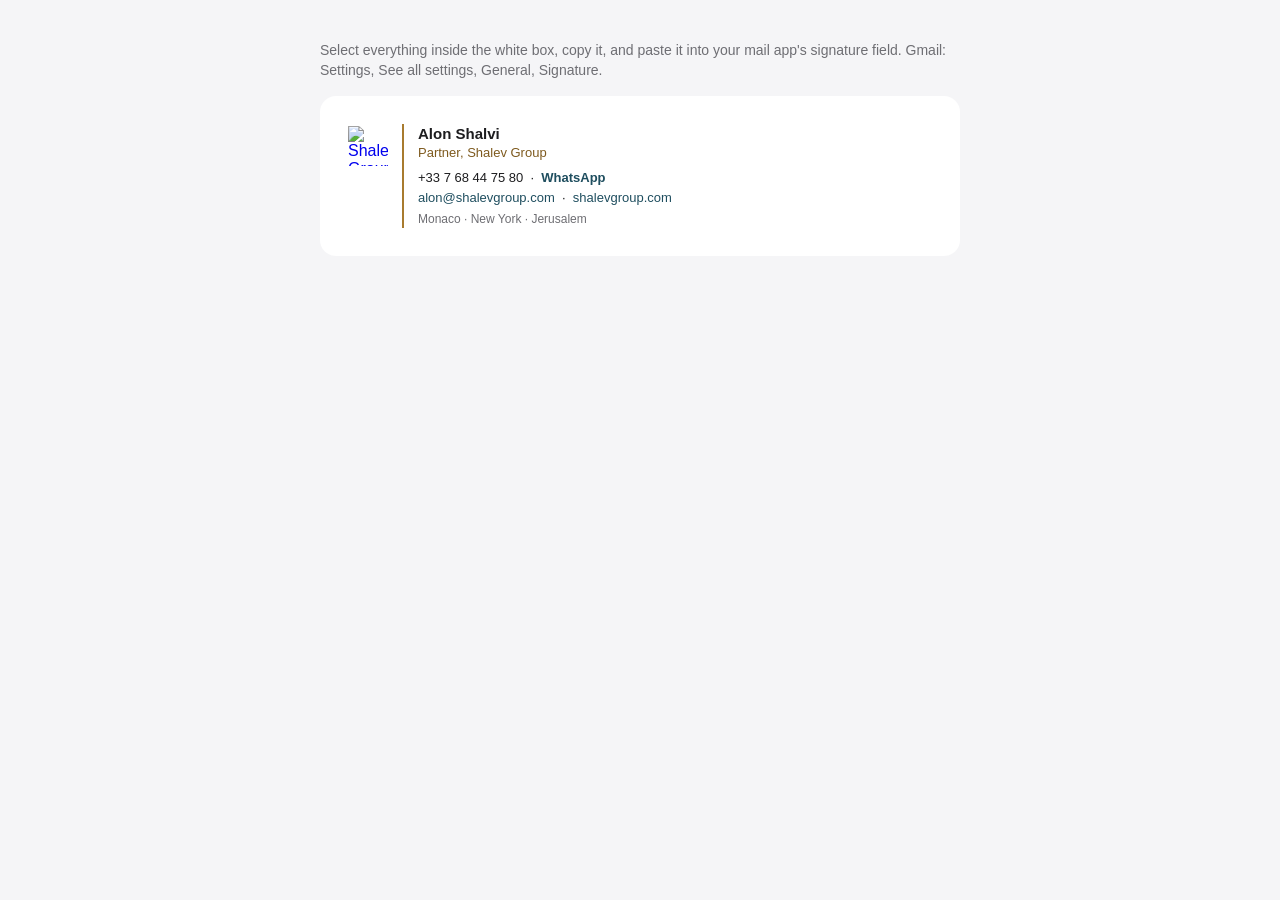
==== signatures/alon.html @ d5d80583 "Partners section with credibility, three offices, email signatures, logo options Partners are back: " ====
<!doctype html>
<html lang="en">
<head>
<meta charset="utf-8">
<meta name="viewport" content="width=device-width, initial-scale=1">
<meta name="robots" content="noindex, nofollow">
<title>Alon Shalvi, email signature</title>
</head>
<body style="margin:0;padding:40px 24px;background:#F5F5F7;font-family:Helvetica,Arial,sans-serif;color:#1D1D1F">
<div style="max-width:640px;margin:0 auto">
<p style="font-size:14px;line-height:20px;color:#6E6E73;margin:0 0 16px">Select everything inside the white box, copy it, and paste it into your mail app's signature field. Gmail: Settings, See all settings, General, Signature.</p>
<div style="background:#FFFFFF;border-radius:16px;padding:28px">
<table cellpadding="0" cellspacing="0" border="0" style="border-collapse:collapse;font-family:Helvetica,Arial,sans-serif;color:#1D1D1F">
<tr>
<td valign="top" style="padding:2px 14px 0 0"><a href="https://shalevgroup.com" style="text-decoration:none"><img src="https://shalevgroup.com/img/mark-email.png" width="40" height="40" alt="Shalev Group" style="display:block;border:0;width:40px;height:40px"></a></td>
<td valign="top" style="border-left:2px solid #A87B2F;padding:0 0 0 14px">
<div style="font-size:15px;line-height:20px;font-weight:bold;color:#1D1D1F">Alon Shalvi</div>
<div style="font-size:13px;line-height:18px;color:#7E5A1E">Partner, Shalev Group</div>
<div style="font-size:13px;line-height:20px;padding-top:6px;color:#1D1D1F"><a href="tel:+33768447580" style="color:#1D1D1F;text-decoration:none">+33 7 68 44 75 80</a>&nbsp;&nbsp;·&nbsp;&nbsp;<a href="https://wa.me/19176362159" style="color:#1F4E5F;text-decoration:none;font-weight:bold">WhatsApp</a></div>
<div style="font-size:13px;line-height:20px"><a href="mailto:alon@shalevgroup.com" style="color:#1F4E5F;text-decoration:none">alon@shalevgroup.com</a>&nbsp;&nbsp;·&nbsp;&nbsp;<a href="https://shalevgroup.com" style="color:#1F4E5F;text-decoration:none">shalevgroup.com</a></div>
<div style="font-size:12px;line-height:18px;color:#6E6E73;padding-top:2px">Monaco&nbsp;·&nbsp;New York&nbsp;·&nbsp;Jerusalem</div>
</td>
</tr>
</table>
</div>
</div>
</body>
</html>
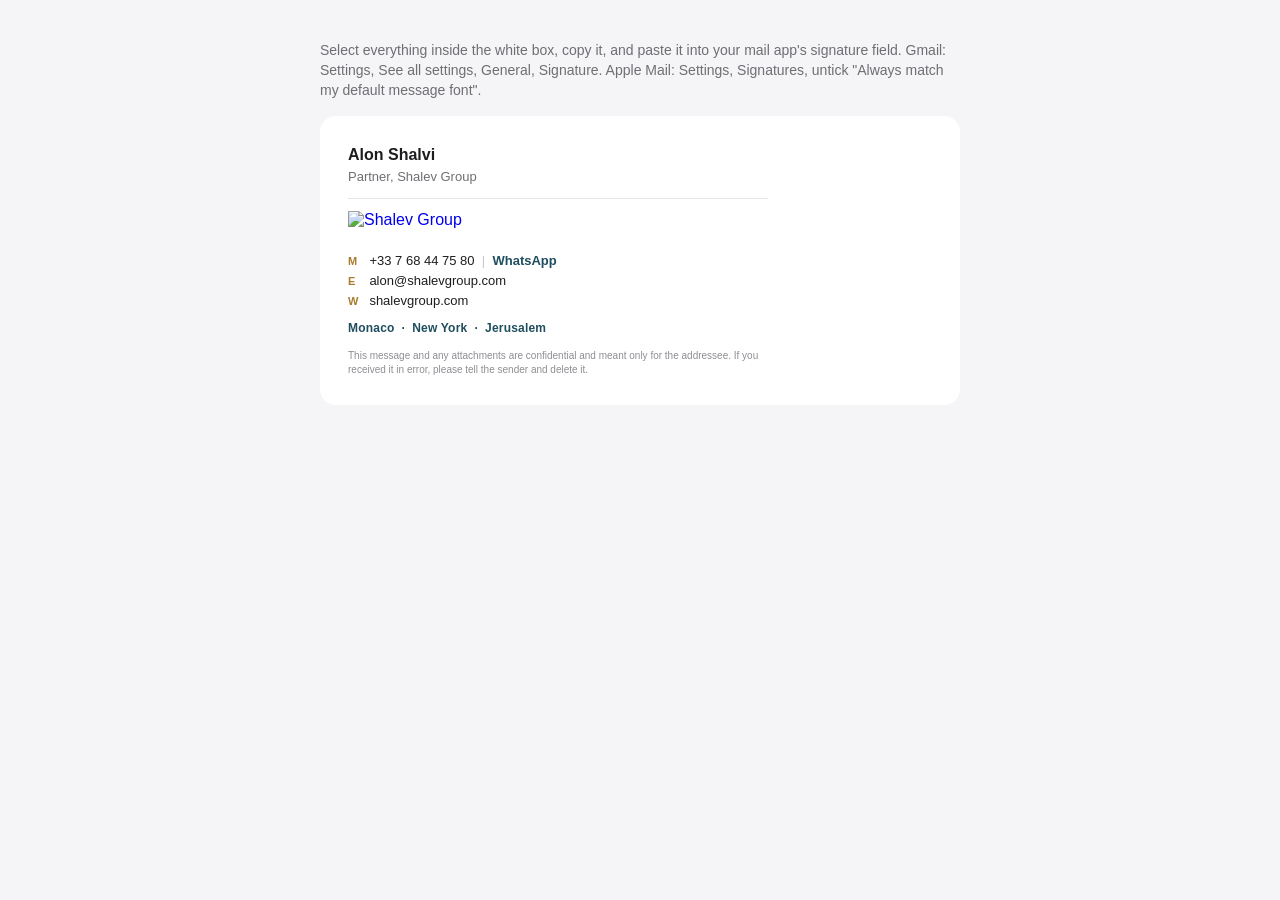
==== commit b00451d9: "Email signatures v2: Shin lockup, M/E/W rows, offices line, confidentiality note Co-Authored-By: Cla" ====
--- a/signatures/alon.html
+++ b/signatures/alon.html
@@ -8,19 +8,19 @@
 </head>
 <body style="margin:0;padding:40px 24px;background:#F5F5F7;font-family:Helvetica,Arial,sans-serif;color:#1D1D1F">
 <div style="max-width:640px;margin:0 auto">
-<p style="font-size:14px;line-height:20px;color:#6E6E73;margin:0 0 16px">Select everything inside the white box, copy it, and paste it into your mail app's signature field. Gmail: Settings, See all settings, General, Signature.</p>
+<p style="font-size:14px;line-height:20px;color:#6E6E73;margin:0 0 16px">Select everything inside the white box, copy it, and paste it into your mail app's signature field. Gmail: Settings, See all settings, General, Signature. Apple Mail: Settings, Signatures, untick "Always match my default message font".</p>
 <div style="background:#FFFFFF;border-radius:16px;padding:28px">
 <table cellpadding="0" cellspacing="0" border="0" style="border-collapse:collapse;font-family:Helvetica,Arial,sans-serif;color:#1D1D1F">
-<tr>
-<td valign="top" style="padding:2px 14px 0 0"><a href="https://shalevgroup.com" style="text-decoration:none"><img src="https://shalevgroup.com/img/mark-email.png" width="40" height="40" alt="Shalev Group" style="display:block;border:0;width:40px;height:40px"></a></td>
-<td valign="top" style="border-left:2px solid #A87B2F;padding:0 0 0 14px">
-<div style="font-size:15px;line-height:20px;font-weight:bold;color:#1D1D1F">Alon Shalvi</div>
-<div style="font-size:13px;line-height:18px;color:#7E5A1E">Partner, Shalev Group</div>
-<div style="font-size:13px;line-height:20px;padding-top:6px;color:#1D1D1F"><a href="tel:+33768447580" style="color:#1D1D1F;text-decoration:none">+33 7 68 44 75 80</a>&nbsp;&nbsp;·&nbsp;&nbsp;<a href="https://wa.me/19176362159" style="color:#1F4E5F;text-decoration:none;font-weight:bold">WhatsApp</a></div>
-<div style="font-size:13px;line-height:20px"><a href="mailto:alon@shalevgroup.com" style="color:#1F4E5F;text-decoration:none">alon@shalevgroup.com</a>&nbsp;&nbsp;·&nbsp;&nbsp;<a href="https://shalevgroup.com" style="color:#1F4E5F;text-decoration:none">shalevgroup.com</a></div>
-<div style="font-size:12px;line-height:18px;color:#6E6E73;padding-top:2px">Monaco&nbsp;·&nbsp;New York&nbsp;·&nbsp;Jerusalem</div>
-</td>
-</tr>
+<tr><td style="padding:0 0 2px 0;font-size:16px;line-height:22px;font-weight:bold;color:#1D1D1F;font-family:Helvetica,Arial,sans-serif">Alon Shalvi</td></tr>
+<tr><td style="padding:0 0 12px 0;font-size:13px;line-height:18px;color:#6E6E73;font-family:Helvetica,Arial,sans-serif">Partner, Shalev Group</td></tr>
+<tr><td style="padding:12px 0 10px 0;border-top:1px solid #E5E5EA"><a href="https://shalevgroup.com" style="text-decoration:none"><img src="https://shalevgroup.com/img/sig-lockup.png" width="171" height="30" alt="Shalev Group" style="display:block;border:0;width:171px;height:30px"></a></td></tr>
+<tr><td><table cellpadding="0" cellspacing="0" border="0" style="border-collapse:collapse">
+<tr><td style="padding:0 10px 0 0;font-size:11px;line-height:20px;font-weight:bold;color:#A87B2F;letter-spacing:1px;font-family:Helvetica,Arial,sans-serif">M</td><td style="font-size:13px;line-height:20px;color:#1D1D1F;font-family:Helvetica,Arial,sans-serif"><a href="tel:+33768447580" style="color:#1D1D1F;text-decoration:none">+33 7 68 44 75 80</a>&nbsp;&nbsp;<span style="color:#C7C7CC">|</span>&nbsp;&nbsp;<a href="https://wa.me/19176362159" style="color:#1F4E5F;text-decoration:none;font-weight:bold">WhatsApp</a></td></tr>
+<tr><td style="padding:0 10px 0 0;font-size:11px;line-height:20px;font-weight:bold;color:#A87B2F;letter-spacing:1px;font-family:Helvetica,Arial,sans-serif">E</td><td style="font-size:13px;line-height:20px;color:#1D1D1F;font-family:Helvetica,Arial,sans-serif"><a href="mailto:alon@shalevgroup.com" style="color:#1D1D1F;text-decoration:none">alon@shalevgroup.com</a></td></tr>
+<tr><td style="padding:0 10px 0 0;font-size:11px;line-height:20px;font-weight:bold;color:#A87B2F;letter-spacing:1px;font-family:Helvetica,Arial,sans-serif">W</td><td style="font-size:13px;line-height:20px;color:#1D1D1F;font-family:Helvetica,Arial,sans-serif"><a href="https://shalevgroup.com" style="color:#1D1D1F;text-decoration:none">shalevgroup.com</a></td></tr>
+</table></td></tr>
+<tr><td style="padding:8px 0 0 0;font-size:12px;line-height:18px;color:#1F4E5F;font-weight:bold;letter-spacing:0.2px;font-family:Helvetica,Arial,sans-serif">Monaco&nbsp;&nbsp;·&nbsp;&nbsp;New York&nbsp;&nbsp;·&nbsp;&nbsp;Jerusalem</td></tr>
+<tr><td style="padding:12px 0 0 0;font-size:10px;line-height:14px;color:#8E8E93;max-width:420px;font-family:Helvetica,Arial,sans-serif">This message and any attachments are confidential and meant only for the addressee. If you received it in error, please tell the sender and delete it.</td></tr>
 </table>
 </div>
 </div>
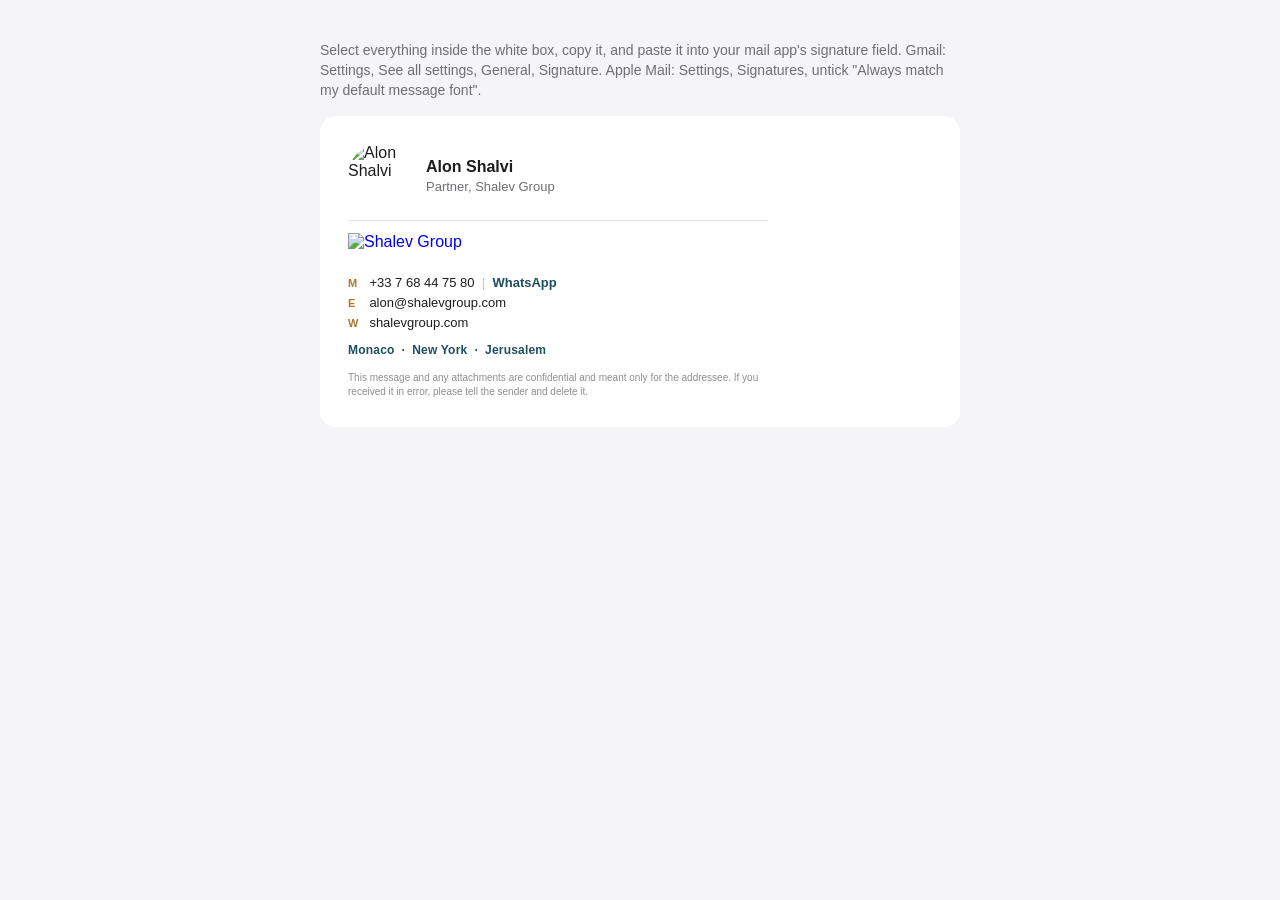
==== commit acaf61dc: "Signatures: add circular profile photos (Ben's portrait, Alon initials placeholder) Co-Authored-By: " ====
--- a/signatures/alon.html
+++ b/signatures/alon.html
@@ -11,8 +11,11 @@
 <p style="font-size:14px;line-height:20px;color:#6E6E73;margin:0 0 16px">Select everything inside the white box, copy it, and paste it into your mail app's signature field. Gmail: Settings, See all settings, General, Signature. Apple Mail: Settings, Signatures, untick "Always match my default message font".</p>
 <div style="background:#FFFFFF;border-radius:16px;padding:28px">
 <table cellpadding="0" cellspacing="0" border="0" style="border-collapse:collapse;font-family:Helvetica,Arial,sans-serif;color:#1D1D1F">
-<tr><td style="padding:0 0 2px 0;font-size:16px;line-height:22px;font-weight:bold;color:#1D1D1F;font-family:Helvetica,Arial,sans-serif">Alon Shalvi</td></tr>
-<tr><td style="padding:0 0 12px 0;font-size:13px;line-height:18px;color:#6E6E73;font-family:Helvetica,Arial,sans-serif">Partner, Shalev Group</td></tr>
+<tr><td style="padding:0 0 12px 0"><table cellpadding="0" cellspacing="0" border="0" style="border-collapse:collapse"><tr>
+<td valign="middle" style="padding:0 14px 0 0"><img src="https://shalevgroup.com/img/sig-alon.png" width="64" height="64" alt="Alon Shalvi" style="display:block;border:0;width:64px;height:64px;border-radius:32px"></td>
+<td valign="middle"><div style="font-size:16px;line-height:22px;font-weight:bold;color:#1D1D1F;font-family:Helvetica,Arial,sans-serif">Alon Shalvi</div>
+<div style="font-size:13px;line-height:18px;color:#6E6E73;font-family:Helvetica,Arial,sans-serif">Partner, Shalev Group</div></td>
+</tr></table></td></tr>
 <tr><td style="padding:12px 0 10px 0;border-top:1px solid #E5E5EA"><a href="https://shalevgroup.com" style="text-decoration:none"><img src="https://shalevgroup.com/img/sig-lockup.png" width="171" height="30" alt="Shalev Group" style="display:block;border:0;width:171px;height:30px"></a></td></tr>
 <tr><td><table cellpadding="0" cellspacing="0" border="0" style="border-collapse:collapse">
 <tr><td style="padding:0 10px 0 0;font-size:11px;line-height:20px;font-weight:bold;color:#A87B2F;letter-spacing:1px;font-family:Helvetica,Arial,sans-serif">M</td><td style="font-size:13px;line-height:20px;color:#1D1D1F;font-family:Helvetica,Arial,sans-serif"><a href="tel:+33768447580" style="color:#1D1D1F;text-decoration:none">+33 7 68 44 75 80</a>&nbsp;&nbsp;<span style="color:#C7C7CC">|</span>&nbsp;&nbsp;<a href="https://wa.me/19176362159" style="color:#1F4E5F;text-decoration:none;font-weight:bold">WhatsApp</a></td></tr>
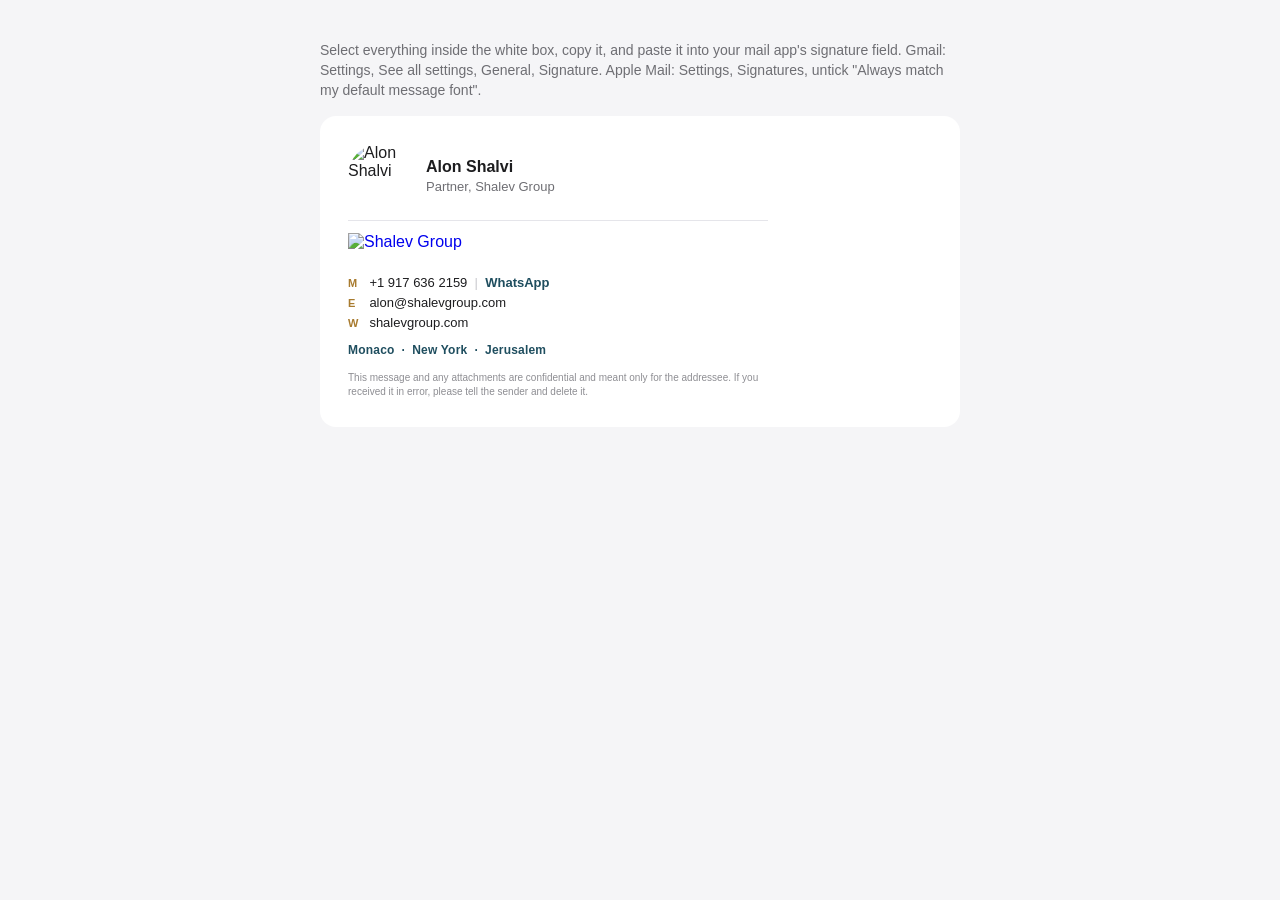
==== commit 4eb1ff51: "Alon's signature: US number +1 917 636 2159 instead of the French one Co-Authored-By: Claude Opus 5." ====
--- a/signatures/alon.html
+++ b/signatures/alon.html
@@ -18,7 +18,7 @@
 </tr></table></td></tr>
 <tr><td style="padding:12px 0 10px 0;border-top:1px solid #E5E5EA"><a href="https://shalevgroup.com" style="text-decoration:none"><img src="https://shalevgroup.com/img/sig-lockup.png" width="171" height="30" alt="Shalev Group" style="display:block;border:0;width:171px;height:30px"></a></td></tr>
 <tr><td><table cellpadding="0" cellspacing="0" border="0" style="border-collapse:collapse">
-<tr><td style="padding:0 10px 0 0;font-size:11px;line-height:20px;font-weight:bold;color:#A87B2F;letter-spacing:1px;font-family:Helvetica,Arial,sans-serif">M</td><td style="font-size:13px;line-height:20px;color:#1D1D1F;font-family:Helvetica,Arial,sans-serif"><a href="tel:+33768447580" style="color:#1D1D1F;text-decoration:none">+33 7 68 44 75 80</a>&nbsp;&nbsp;<span style="color:#C7C7CC">|</span>&nbsp;&nbsp;<a href="https://wa.me/19176362159" style="color:#1F4E5F;text-decoration:none;font-weight:bold">WhatsApp</a></td></tr>
+<tr><td style="padding:0 10px 0 0;font-size:11px;line-height:20px;font-weight:bold;color:#A87B2F;letter-spacing:1px;font-family:Helvetica,Arial,sans-serif">M</td><td style="font-size:13px;line-height:20px;color:#1D1D1F;font-family:Helvetica,Arial,sans-serif"><a href="tel:+19176362159" style="color:#1D1D1F;text-decoration:none">+1 917 636 2159</a>&nbsp;&nbsp;<span style="color:#C7C7CC">|</span>&nbsp;&nbsp;<a href="https://wa.me/19176362159" style="color:#1F4E5F;text-decoration:none;font-weight:bold">WhatsApp</a></td></tr>
 <tr><td style="padding:0 10px 0 0;font-size:11px;line-height:20px;font-weight:bold;color:#A87B2F;letter-spacing:1px;font-family:Helvetica,Arial,sans-serif">E</td><td style="font-size:13px;line-height:20px;color:#1D1D1F;font-family:Helvetica,Arial,sans-serif"><a href="mailto:alon@shalevgroup.com" style="color:#1D1D1F;text-decoration:none">alon@shalevgroup.com</a></td></tr>
 <tr><td style="padding:0 10px 0 0;font-size:11px;line-height:20px;font-weight:bold;color:#A87B2F;letter-spacing:1px;font-family:Helvetica,Arial,sans-serif">W</td><td style="font-size:13px;line-height:20px;color:#1D1D1F;font-family:Helvetica,Arial,sans-serif"><a href="https://shalevgroup.com" style="color:#1D1D1F;text-decoration:none">shalevgroup.com</a></td></tr>
 </table></td></tr>
